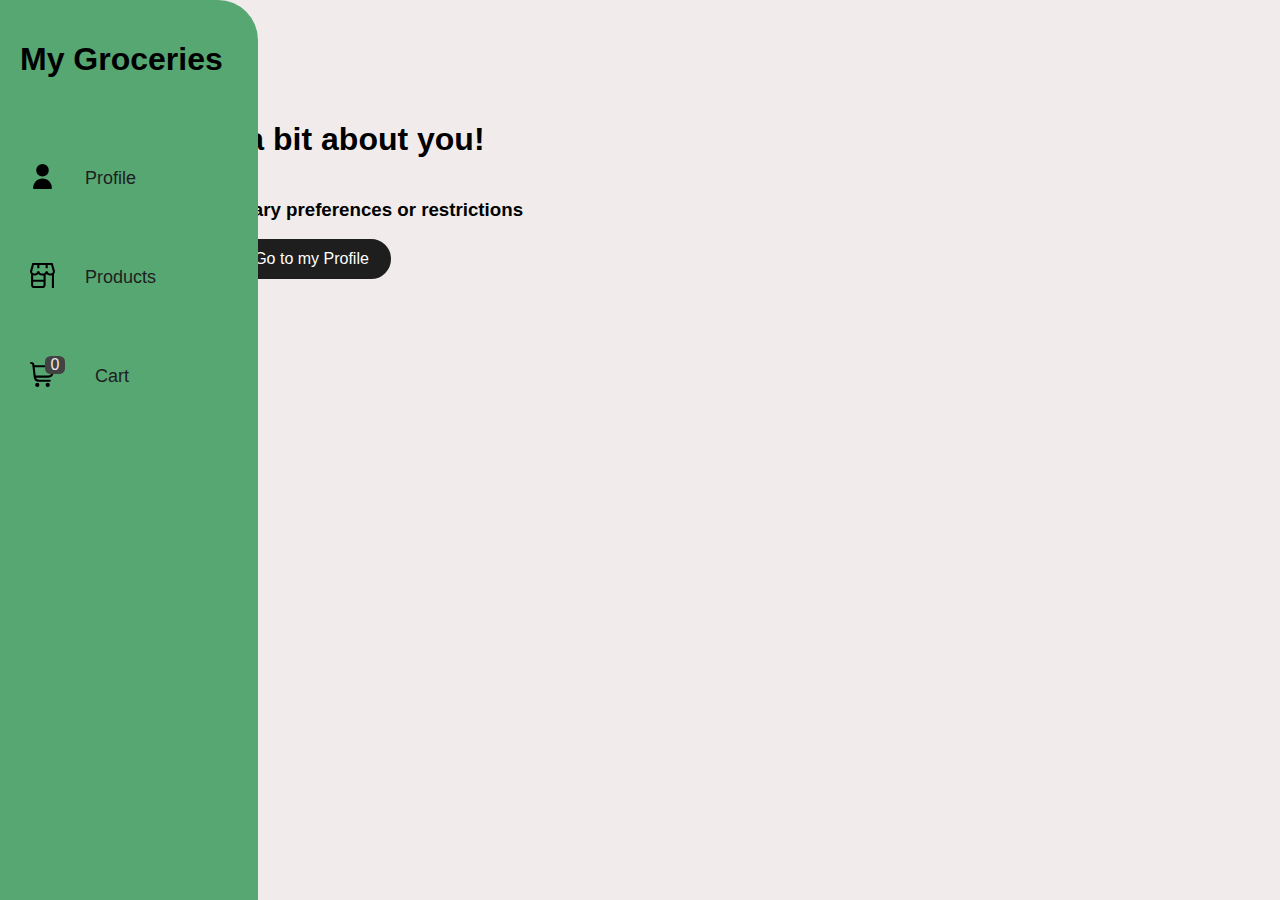
==== index.html @ ae73f19f "first commit - checkboxes and styling" ====
<!DOCTYPE html>
<html lang="en">
<head>
    <meta charset="UTF-8">
    <meta name="viewport" content="width=device-width, initial-scale=1.0">
    <title>Grocery Store</title>
    <link rel="stylesheet" href="styles/style.css">
    <script src="scripts/script.js"></script>

</head>
<body>
    
    <div class="navbar">
        <h1>My Groceries</h1>

        <div class="nav-links" id="navLinks">
            <a href="profile.html">
                <img src="icons/user.svg">
                <p class="page">Profile</p>
            </a>
            <a href="products.html">
                <img src="icons/store-alt.svg">
                <p class="page">Products</p>
            </a>
            <a href="cart.html">
                <div id="cart">
                    <img src="icons/shopping-cart.svg">
                    <p id="cart-count">0</p>
                </div> 
                <p class="page">Cart</p>
            </a>
        </div>
    </div>

    <div class="content">
        <div id="eating-info">
            <h1>Tell us a bit about you!</h1>
            <h3>Choose your dietary preferences or restrictions</h3>
    
            <a href="profile.html" target="_blank"> 
                <button id="bw">Go to my Profile</button>
            </a>
    
        </div>
    </div>

    

</body>
---- styles/style.css ----
@font-face {
    font-family: 'Poppins';
    src: url('fonts/Poppins-Regular.woff2') format('woff2');
}


body {
    font-family:'Trebuchet MS', 'Lucida Sans Unicode', 
    'Lucida Grande', 'Lucida Sans', Arial, sans-serif;
    margin: 0;
    padding: 0;
    background-color: #f1eceb;

    display: flex;
    flex-direction: row;
    justify-content: space-between;
}


/******** HEADER & NAV *************/

.navbar {
    position: fixed;
    left: 0;
    top: 0; 
    height: 100%;
    width: 17%;
    transition: width 0.3s;
    background-color: #57A773;
    border-top-right-radius: 40px;
    border-bottom-right-radius: 40px;
    padding: 20px;

    display: flex;
    flex-direction: column;
}



.navbar img {
    width: 25px;
    height: auto;
}

.nav-links {
    display: flex;
    flex-direction: column;
    padding-top: 30px;
}

.nav-links .page {
    font-size: large;
    margin-left: 20px;
    margin-bottom: 20px;
    padding-top: 10px;
    padding-bottom: 10px;
    padding-left: 10px;
    width: 200px;
    border-radius: 10px;
    transition: background-color 0.3s;
}

.nav-links .page:hover {
    
    background-color: #4D9366;
}


.nav-links a {
    display: flex;
    align-items: center;
    text-decoration: none;
    color: #1e1e1e;
    padding: 10px;
}

.navbar #cart {
    display: flex;
    justify-content: start;
    align-items: center;
    height: 45px;
}


#cart-count {
    color: #f1eceb;
    background-color: #424242;
    border-radius: 30%;
    width: 20px;
    margin-left: -10px;
    margin-bottom: 40px;
    text-align: center;
}



/********  PERSONAL INFO  **********/

#profile, #cart-page {
    margin-left:10%;
    width: 60%;
}

#diet {
    padding-bottom: 15px;
}

#diet input {
    font-size: 16px;
    margin-bottom: 10px;
}


#diet input[type="checkbox"] {
    transform: scale(1.5); /* Make the checkbox bigger */
    margin-right: 5px;
}

.select {
    border-radius: 10px;
}

#eating-info {
    display: flex;
    flex-direction: column;
    align-items: center;
    justify-content: center;
    padding: 100px;
}

#eating-info button, #bw {
    height: 40px;
    border: 2px solid #1e1e1e;
    border-radius: 20px;
    background-color: #1e1e1e;
    color: #fff;
    padding: 0 20px;
    font-size: 16px;
    cursor: pointer;
    transition: background-color 0.3s, color 0.3s;
}

#eating-info button:hover, #bw:hover {
    background-color: #f1eceb;
    color: #1e1e1e;
}

#bw:active {
    background-color: rgb(147, 207, 147);
    border: 2px solid rgb(37, 106, 37) ;
}


#user-info {
    width: 60%;
    margin: 30%;
    margin-top: 10%;
}


select, .select {
    width: 60%;
    padding: 10px;
    margin-bottom: 10px;
    box-sizing: border-box;
}

/*******  PRODUCTS ***********/

#current-diet {
    font-weight: bold;
    padding: 5px;
    border-radius: 10px;
    width:fit-content;
    background: #FFBA49;

    display: flex;
    justify-content: center;
    margin-left: 45%;
}

#products {
    display: flex;
    flex-wrap: wrap;
    justify-content: baseline;
    margin-top: 20px; /* Adjust as needed for spacing */
  }


section h1 {
    font-size: 3em;
    display:block;
    text-align: center;
    padding: auto;
}


.articles-container {
    display: flex;
    justify-content: center;
    align-items: center;
    flex-wrap: wrap;

    flex: 0 0 auto;
    margin-right: 10px;
    display: flex;
    overflow-x: auto;
}


article {
    background-color: #f1eceb;
    padding: 5px;
    margin: 30px;
    width: 15%;
    display: flex;
    flex-direction: column;
    align-items: center;
}


article h2, img, p {
    margin-bottom: 5px;
}

article #price {
        font-weight: bold;
        font-size:x-large;
}

article img {
    width: 200px;
    height: auto;
}


#add-cart {
    background-color: #157145;
    color: #fff;
    padding: 10px 20px;
    border: none;
    border-radius: 10px;
    cursor: pointer;
    font-size: 16px;
    transition: background-color 0.3s;
}

#add-cart:hover {
    background-color: #1C9B5E;
}

#see-more {
    text-decoration: underline;
    font-weight: bold;
}
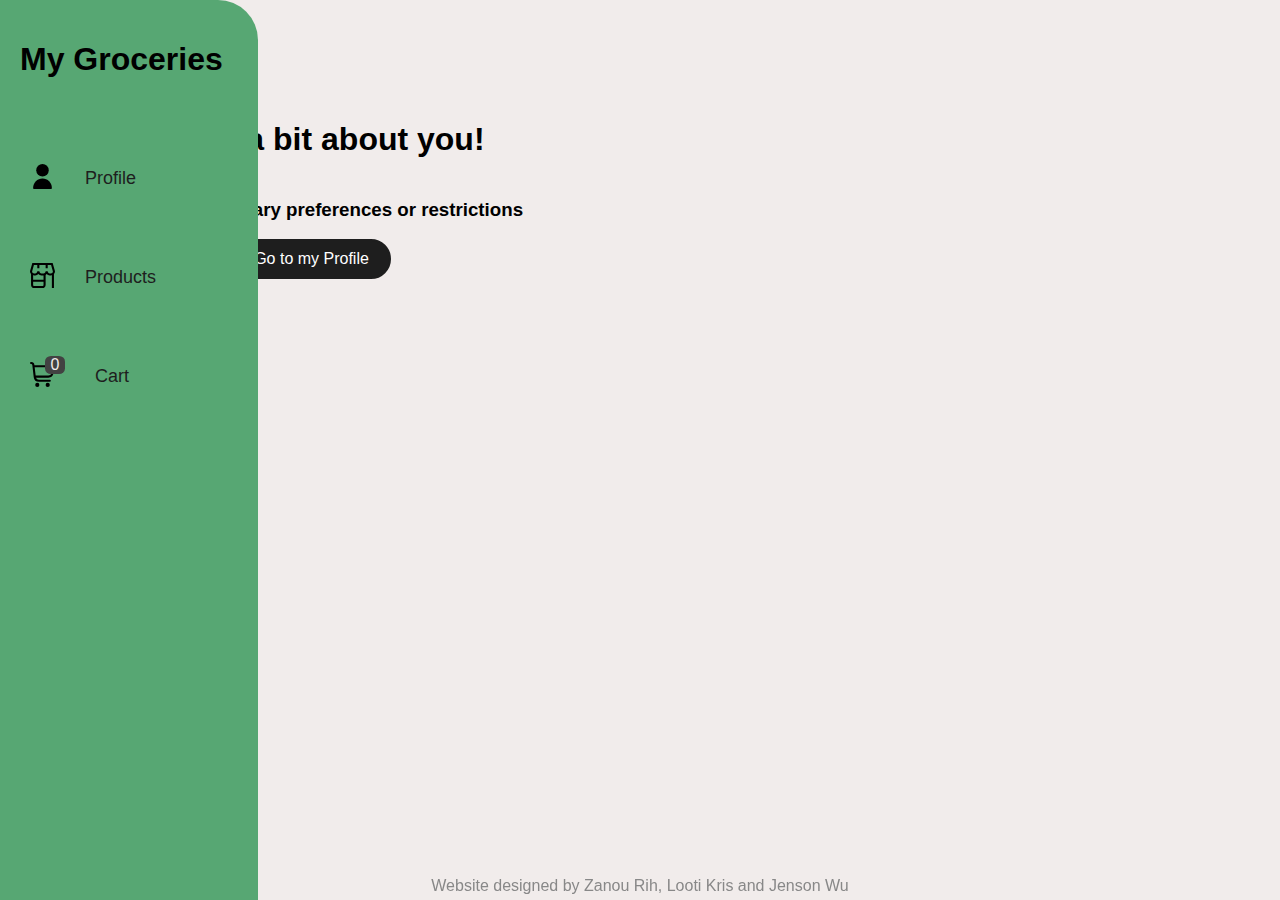
==== commit 99d131bc: "slider" ====
--- a/index.html
+++ b/index.html
@@ -43,7 +43,7 @@
     
         </div>
     </div>
-
+    <p class="signature">Website designed by Zanou Rih, Looti Kris and Jenson Wu</p>
     
 
 </body>
--- a/styles/style.css
+++ b/styles/style.css
@@ -253,3 +253,46 @@
     text-decoration: underline;
     font-weight: bold;
 }
+
+.slider-container {
+    width: 50%;
+    margin: 0 auto;
+  }
+
+  input[type="range"] {
+    width: 100%;
+    margin-top: 20px;
+  }
+
+  .slider-value {
+    margin-top: 10px;
+    font-size: 18px;
+    text-align: center;
+  }
+
+  .signature {
+    text-align: center;
+    margin-top: 20px;
+    color: #888;
+    position: fixed;
+    bottom: 0;
+    width: 100%;
+}
+
+table {
+    font-family: arial, sans-serif;
+    border-collapse: collapse;
+    width: 100%;
+    align-items: center;
+  }
+  
+  td, th {
+    border: 1px solid #dddddd;
+    text-align:  center;
+    padding: 8px;
+    margin-left: 10px;
+  }
+  
+  tr:last-child {
+    background-color: #dddddd;
+  }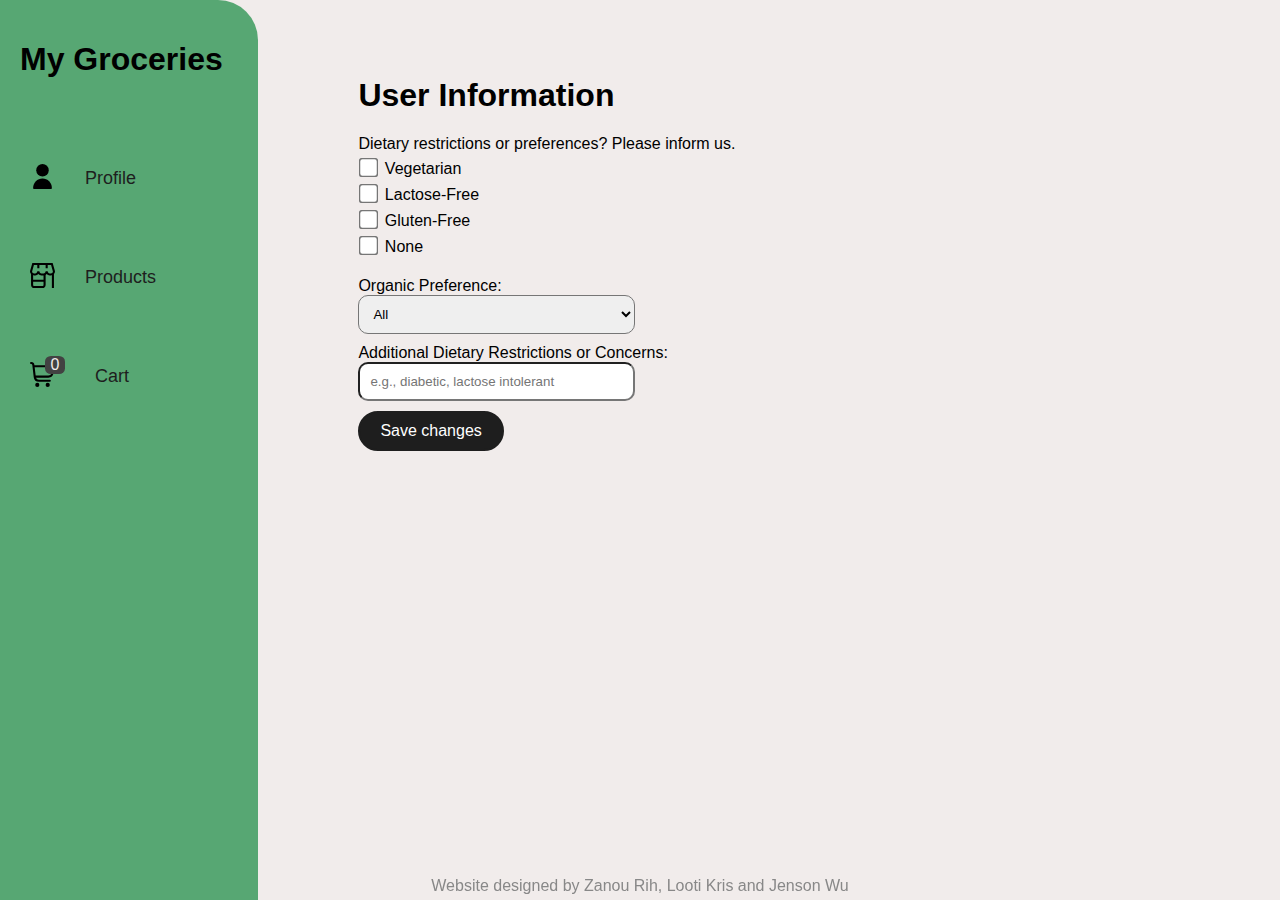
==== commit fda09374: "fixing layout" ====
--- a/index.html
+++ b/index.html
@@ -3,13 +3,11 @@
 <head>
     <meta charset="UTF-8">
     <meta name="viewport" content="width=device-width, initial-scale=1.0">
-    <title>Grocery Store</title>
+    <title>Profile</title>
     <link rel="stylesheet" href="styles/style.css">
-    <script src="scripts/script.js"></script>
-
+    <script src="scripts/profile.js"></script>
 </head>
 <body>
-    
     <div class="navbar">
         <h1>My Groceries</h1>
 
@@ -32,18 +30,44 @@
         </div>
     </div>
 
-    <div class="content">
-        <div id="eating-info">
-            <h1>Tell us a bit about you!</h1>
-            <h3>Choose your dietary preferences or restrictions</h3>
+    <div class="content" id="profile">
+        <div id="user-info">
+            <h1>User Information</h1>
     
-            <a href="profile.html" target="_blank"> 
-                <button id="bw">Go to my Profile</button>
-            </a>
+            <div id="diet">
+                <p>Dietary restrictions or preferences? Please inform us.</p>
+                <label class="check"><input type="checkbox" value="Vegetarian"> Vegetarian</label><br>
+                <label class="check"><input type="checkbox" value="Lactose-free"> Lactose-Free</label><br>
+                <label class="check"><input type="checkbox" value="Gluten-Free"> Gluten-Free</label><br>
+                <label class="check"><input type="checkbox" value="None"> None</label><br>
+            </div>
+            
+            
+            <div id="organic"> 
+                <!-- Choose Organic or Non-Organic -->
+                <label for="organicSelect">Organic Preference:</label>
+                <br>
+                <select class="select" id="organicSelect" name="organicSelect">
+                    <option value="All">All</option>
+                    <option value="Organic">Organic</option>
+                    <option value="NonOrganic">Non-Organic</option>
+                </select>
+            </div>
+            
+            <div id="other">
+            <!-- Additional Dietary Restrictions or Concerns -->
+            <label for="userCharacteristics">Additional Dietary Restrictions or Concerns:</label>
+            <br>
+            <input class="select" type="text" id="userCharacteristics" name="userCharacteristics" placeholder="e.g., diabetic, lactose intolerant">
+            </div>
+    
+            <button id="bw" onclick="storeUserSelection()">Save changes</button>
     
         </div>
     </div>
     <p class="signature">Website designed by Zanou Rih, Looti Kris and Jenson Wu</p>
+
     
 
 </body>
+</html>